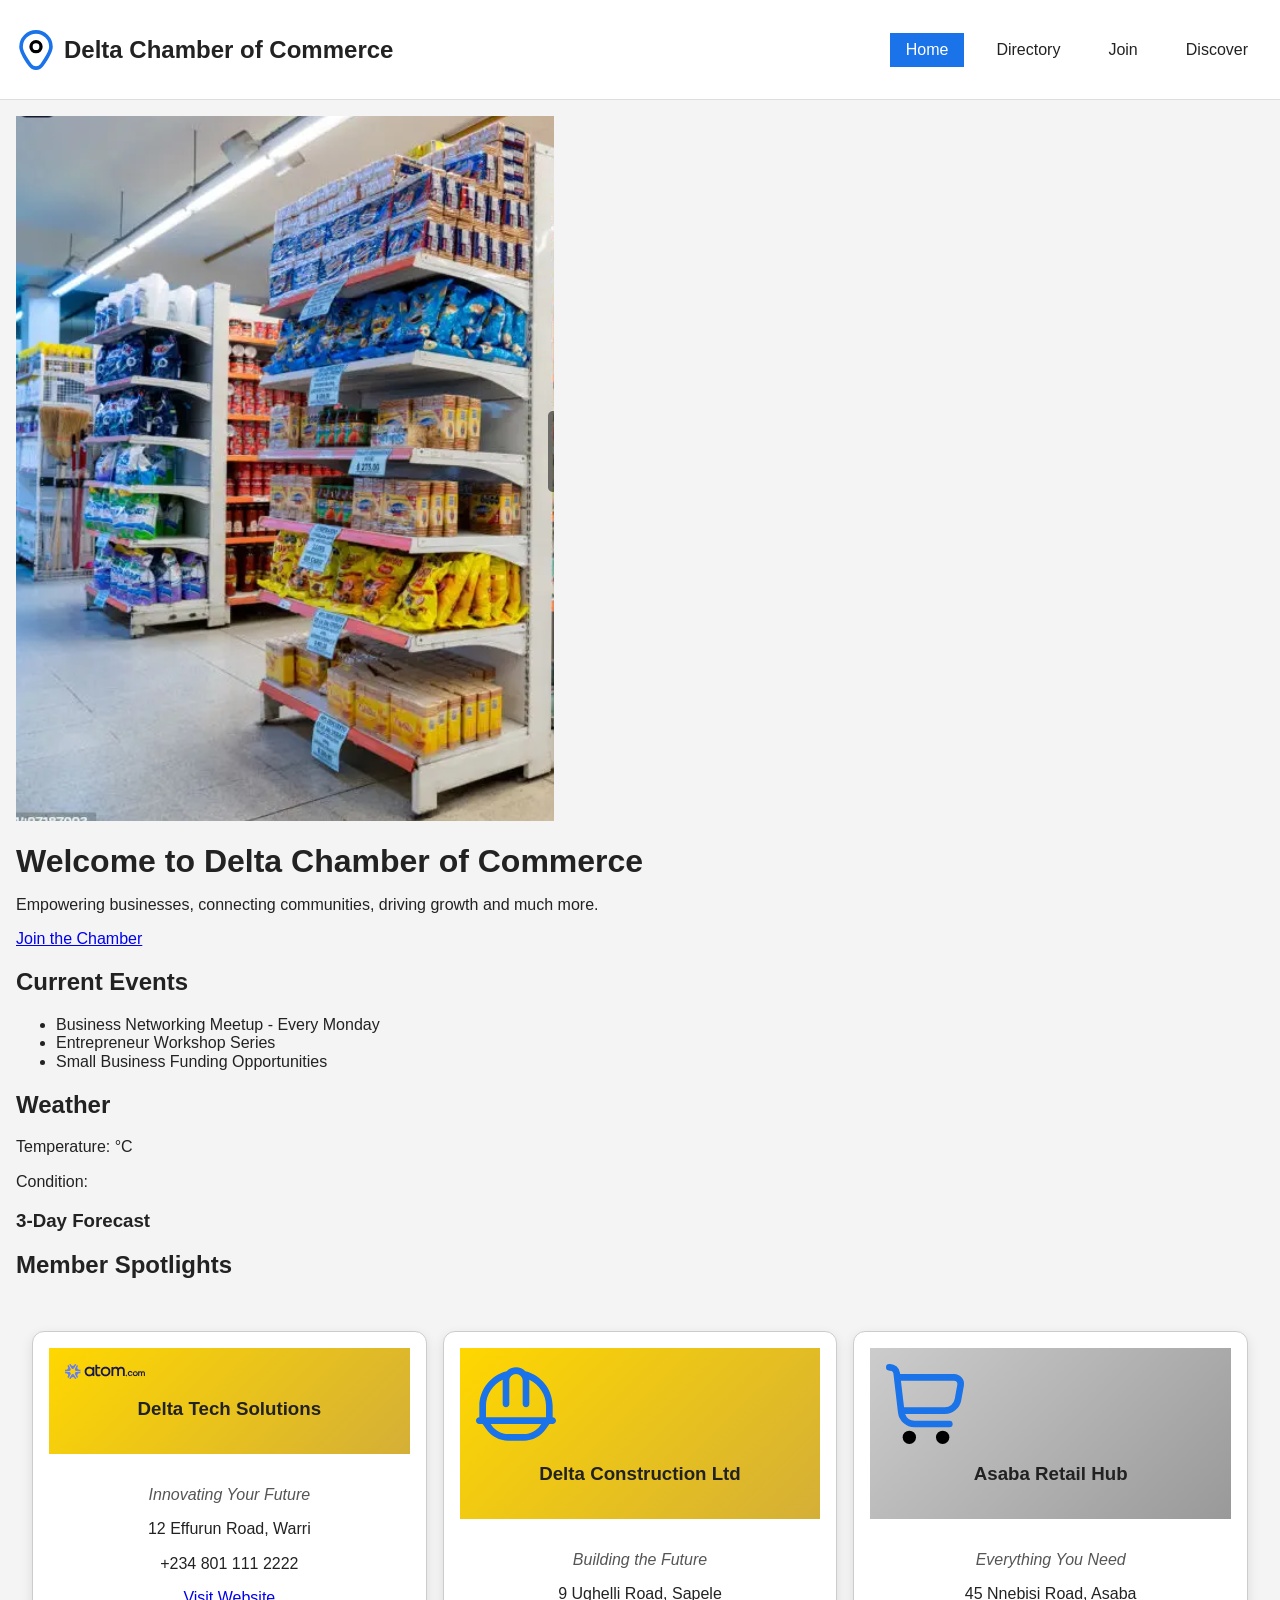
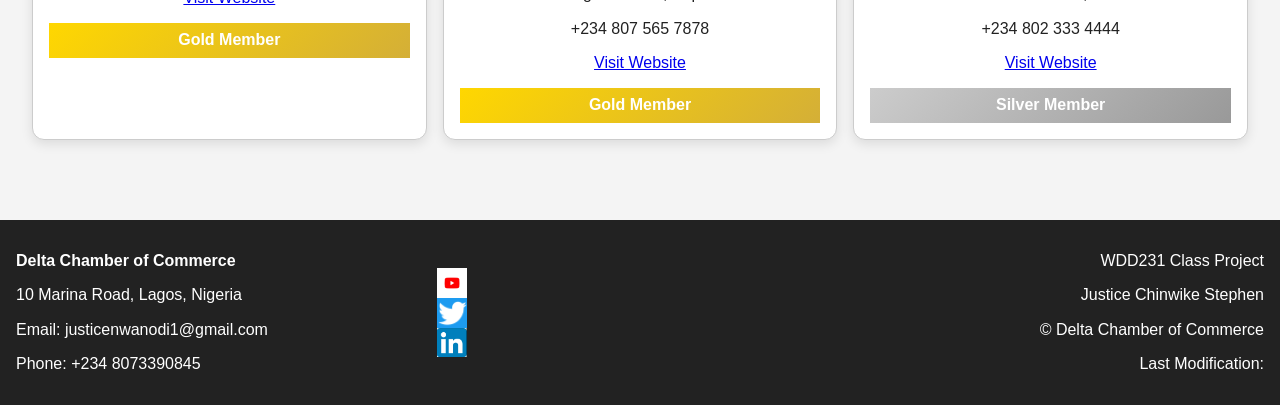
==== chamber/index.html @ 983a85c6 "update" ====
<!DOCTYPE html>
<html lang="en">
<head>
    <meta charset="UTF-8">
    <meta name="viewport" content="width=device-width, initial-scale=1.0">

    <!-- Title & SEO -->
    <title>Delta Chamber of Commerce - Home</title>
    <meta name="description" content="Welcome to Delta Chamber of Commerce - supporting local businesses and economic growth.">
    <meta name="author" content="Justice Chinwike Stephen">

    <!-- Favicon -->
    <link rel="icon" href="images/marker.svg">

    <!-- Open Graph -->
    <meta property="og:title" content="Delta Chamber of Commerce Home">
    <meta property="og:description" content="Connecting businesses and opportunities in Delta.">
    <meta property="og:image" content="images/social-preview.jpg">
    <meta property="og:url" content="https://yourdomain.com/chamber/index.html">

    <!-- CSS Files -->
    <link rel="stylesheet" href="styles/normalize.css">
    <link rel="stylesheet" href="styles/small.css">
    <link rel="stylesheet" href="styles/large.css">

    <!-- JavaScript -->
    <script src="scripts/weather.js" defer></script>
    <script src="scripts/spotlights.js" defer></script>
    <script src="scripts/main.js"></script>
</head>

<body>

    <!-- HEADER -->
    <header>
        <div class="logo">
            <img src="images/marker.svg" alt="Delta Chamber Logo">
            <h2>Delta Chamber of Commerce</h2>
        </div>

        <button id="menuBtn">☰</button>

        <nav id="navMenu">
            <ul>
                <li><a href="index.html" class="active">Home</a></li>
                <li><a href="directory.html">Directory</a></li>
                <li><a href="join.html">Join</a></li>
                <li><a href="discover.html">Discover</a></li>
            </ul>
        </nav>
    </header>

    <!-- MAIN CONTENT (HOME PAGE) -->
    <main>

        <!-- HERO SECTION -->
        <section class="hero">
            <img src="images/spotlight-page.PNG" alt="City skyline">

            <div class="hero-text">
                <h1>Welcome to Delta Chamber of Commerce</h1>
                <p>Empowering businesses, connecting communities, driving growth and much more.</p>
                <a href="join.html" class="cta">Join the Chamber</a>
            </div>
        </section>

        <!-- EVENTS SECTION -->
        <section class="events">
            <h2>Current Events</h2>
            <ul>
                <li>Business Networking Meetup - Every Monday</li>
                <li>Entrepreneur Workshop Series</li>
                <li>Small Business Funding Opportunities</li>
            </ul>
        </section>

        <!-- WEATHER SECTION -->
        <section class="weather">
            <h2>Weather</h2>

            <div class="current-weather">
                <p>Temperature: <span id="temp"></span>°C</p>
                <p>Condition: <span id="description"></span></p>
            </div>

            <div class="forecast">
                <h3>3-Day Forecast</h3>
                <div id="forecast"></div>
            </div>
        </section>

        <!-- SPOTLIGHT SECTION -->
        <section class="spotlights">
            <h2>Member Spotlights</h2>
            <div id="spotlight-container"></div>
        </section>

    </main>

    <!-- FOOTER -->
    <footer>
        <div class="footer-container">

            <div class="contact">
                <p><strong>Delta Chamber of Commerce</strong></p>
                <p>10 Marina Road, Lagos, Nigeria</p>
                <p>Email: justicenwanodi1@gmail.com</p>
                <p>Phone: +234 8073390845</p>
            </div>

            <div class="social">
                <a href="#"><img src="images/youtube-logo.avif" alt="YouTube"></a>
                <a href="#"><img src="images/twitter-logo.PNG" alt="Twitter"></a>
                <a href="#"><img src="images/linkedin-logo.PNG" alt="LinkedIn"></a>
            </div>

            <div class="dev-info">
                <p>WDD231 Class Project</p>
                <p>Justice Chinwike Stephen</p>
                <p>&copy; <span id="year"></span> Delta Chamber of Commerce</p>
                <p>Last Modification: <span id="lastModified"></span></p>
            </div>

        </div>
    </footer>

</body>
</html>
---- chamber/styles/small.css ----
/* ===== ROOT VARIABLES ===== */
:root {
    --primary-color: #1a73e8;
    --secondary-color: #333;
    --background-color: #f4f4f4;
    --text-color: #222;
}

/* ===== GLOBAL ===== */
body {
    font-family: Arial, Helvetica, sans-serif;
    margin: 0;
    background-color: var(--background-color);
    color: var(--text-color);
}

img {
    max-width: 100%;
    display: block;
}

/* ===== HEADER ===== */
header {
    display: flex;
    justify-content: space-between;
    align-items: center;
    padding: 1rem;
    background: white;
    border-bottom: 1px solid #ddd;
}

.logo {
    display: flex;
    align-items: center;
    gap: 0.5rem;
}

.logo img {
    width: 40px;
    height: auto;
}

#menuBtn {
    font-size: 1.5rem;
    background: none;
    border: none;
    cursor: pointer;
}

/* ===== NAVIGATION ===== */
nav {
    display: none;
}

nav.open {
    display: block;
}

nav ul {
    list-style: none;
    padding: 0;
    margin: 0;
}

nav li {
    border-bottom: 1px solid #ddd;
}

nav a {
    display: block;
    padding: 0.75rem;
    text-decoration: none;
    color: var(--text-color);
}

nav a:hover,
nav a.active {
    background-color: var(--primary-color);
    color: white;
}

/* ===== MAIN ===== */
main {
    padding: 1rem;
}

h1 {
    margin-bottom: 1rem;
}

/* ===== VIEW TOGGLE ===== */
.view-toggle {
    display: flex;
    gap: 1rem;
    margin-bottom: 1rem;
}

.view-toggle button {
    padding: 0.5rem 1rem;
    border: none;
    background: var(--secondary-color);
    color: white;
    cursor: pointer;
}

/* ===== DIRECTORY ===== */
#directory.grid {
    display: grid;
    grid-template-columns: 1fr;
    gap: 1rem;
}

/* CARD STYLE */
.card {
    background: white;
    padding: 1rem;
    border-radius: 8px;
    box-shadow: 0 0 5px rgba(0,0,0,0.1);
    display: flex;
    align-items: center;
    gap: 1rem;
}

.card img {
    width: 80px;
    height: 80px;
    object-fit: contain;
    flex-shrink: 0;
}

.card h3 {
    margin: 0.5rem 0;
}

.card p {
    margin: 0.25rem 0;
}

/* ===== LIST VIEW ===== */
#directory.list {
    display: flex;
    flex-direction: column;
}

#directory.list .card {
    display: flex;
    gap: 1rem;
    align-items: center;
}

/* ===== FOOTER ===== */
footer {
    background: #222;
    color: white;
    padding: 1rem;
    margin-top: 2rem;
}

.footer-container {
    display: flex;
    flex-direction: column;
    gap: 1rem;
}

footer img {
    width: 30px;
}

/*===== Home page Styling =====*/
#navMenu {
    display: none;
}

#navMenu.open {
    display: block;
}

/* Spotlight cards */
.spotlight-card {
    border: 1px solid #ccc;
    padding: 1rem;
    margin: 1rem 0;
    text-align: center;
}

.spotlight-card img {
    max-width: 100px;
}

/* SPOTLIGHT GRID */
#spotlight-container {
    display: grid;
    gap: 1rem;
    padding: 1rem;
}

/* DESKTOP VIEW */
@media (min-width: 768px) {
    #spotlight-container {
        grid-template-columns: repeat(3, 1fr);
    }
}

/* CARD STYLE */
.spotlight-card {
    border-radius: 12px;
    overflow: hidden;
    background: #fff;
    box-shadow: 0 4px 12px rgba(0,0,0,0.1);
    transition: transform 0.3s ease, box-shadow 0.3s ease;
}

/* HOVER EFFECT */
.spotlight-card:hover {
    transform: translateY(-5px);
    box-shadow: 0 8px 20px rgba(0,0,0,0.15);
}

/* HEADER */
.card-header {
    text-align: center;
    padding: 1rem;
}

.card-header img {
    max-width: 80px;
    margin-bottom: 0.5rem;
}

/* BODY */
.card-body {
    padding: 1rem;
    text-align: center;
}

.card-body .tagline {
    font-style: italic;
    color: #555;
    margin-bottom: 0.5rem;
}

/* FOOTER */
.card-footer {
    text-align: center;
    padding: 0.5rem;
    font-weight: bold;
    color: #fff;
}

/* GOLD STYLE */
.gold {
    background: linear-gradient(135deg, gold, #d4af37);
}

/* SILVER STYLE */
.silver {
    background: linear-gradient(135deg, #ccc, #999);
}
---- chamber/styles/large.css ----
@media (min-width: 768px) {

    /* ===== NAVIGATION ===== */
    #menuBtn {
        display: none;
    }

    nav {
        display: block !important;
    }

    nav ul {
        display: flex;
        gap: 1rem;
    }

    nav li {
        border: none;
    }

    nav a {
        padding: 0.5rem 1rem;
    }

    /* ===== DIRECTORY GRID ===== */
    #directory.grid {
        grid-template-columns: repeat(3, 1fr);
    }

    /* ===== FOOTER ===== */
    .footer-container {
        flex-direction: row;
        justify-content: space-between;
        align-items: center;
    }

    .contact, .social, .dev-info {
        flex: 1;
    }

    .social {
        text-align: center;
    }

    .dev-info {
        text-align: right;
    }
}
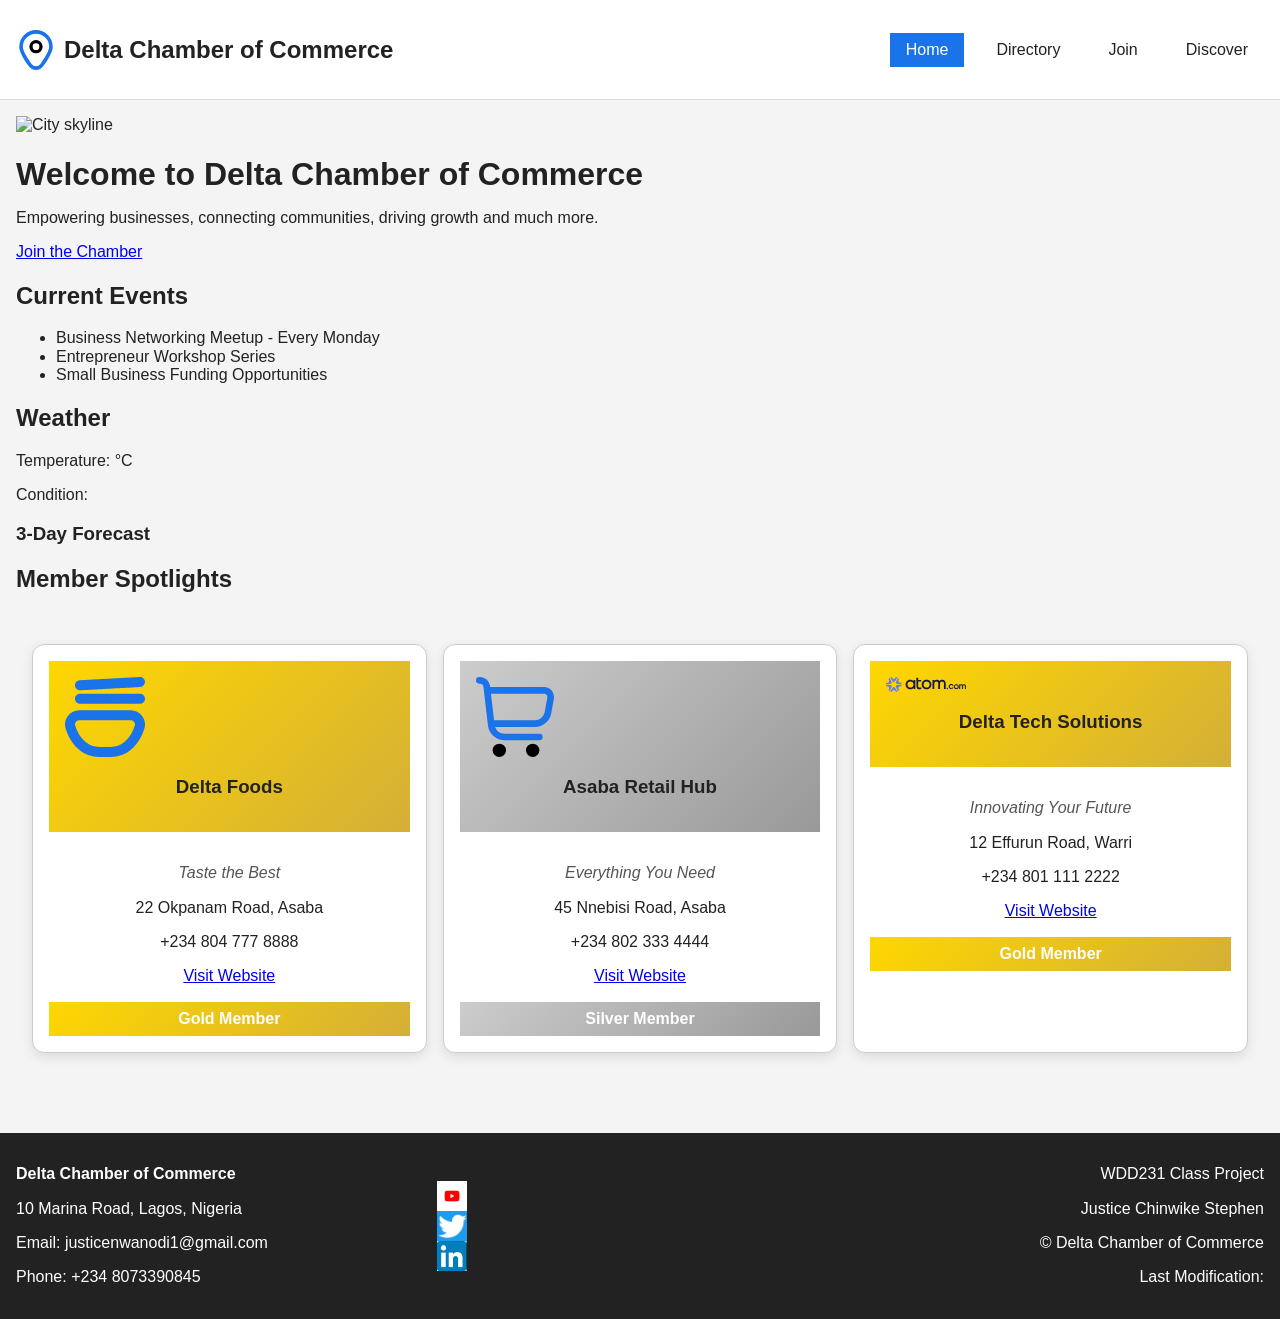
==== commit 8bdc74cf: "update" ====
--- a/chamber/index.html
+++ b/chamber/index.html
@@ -55,7 +55,7 @@
 
         <!-- HERO SECTION -->
         <section class="hero">
-            <img src="images/spotlight-page.PNG" alt="City skyline">
+            <img src="images/spotlight-page.png" alt="City skyline">
 
             <div class="hero-text">
                 <h1>Welcome to Delta Chamber of Commerce</h1>
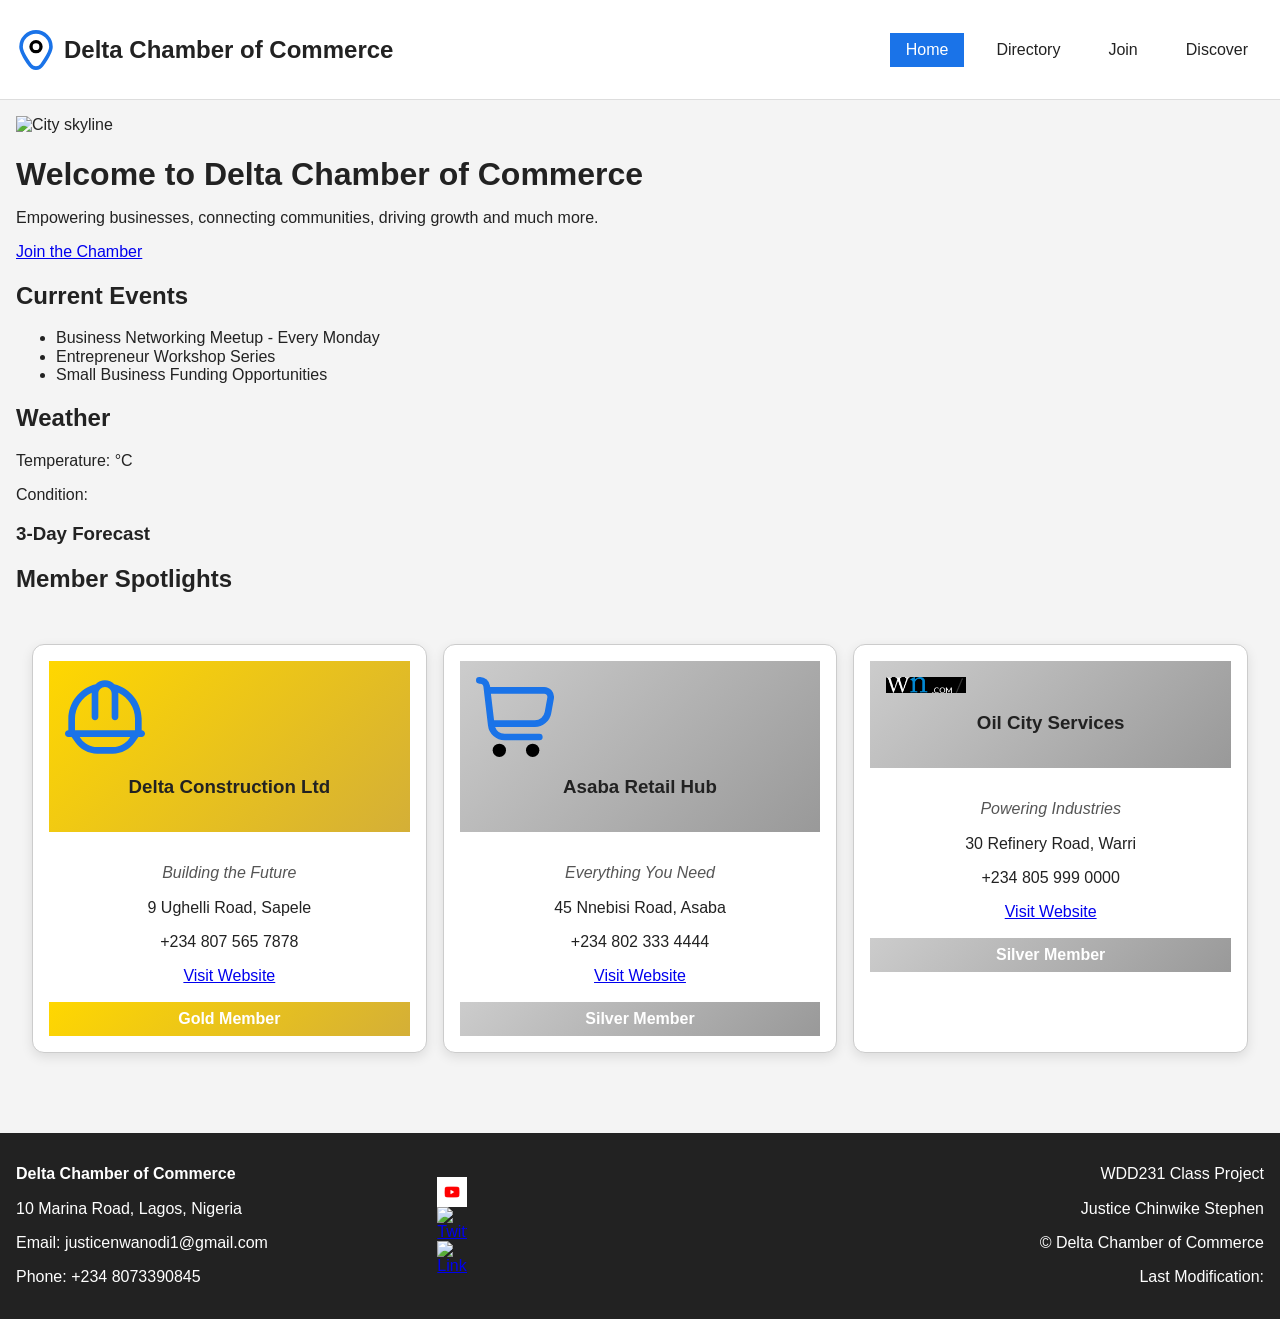
==== commit 775b322e: "update" ====
--- a/chamber/index.html
+++ b/chamber/index.html
@@ -110,8 +110,8 @@
 
             <div class="social">
                 <a href="#"><img src="images/youtube-logo.avif" alt="YouTube"></a>
-                <a href="#"><img src="images/twitter-logo.PNG" alt="Twitter"></a>
-                <a href="#"><img src="images/linkedin-logo.PNG" alt="LinkedIn"></a>
+                <a href="#"><img src="images/twitter-logo.png" alt="Twitter"></a>
+                <a href="#"><img src="images/linkedin-logo.png" alt="LinkedIn"></a>
             </div>
 
             <div class="dev-info">
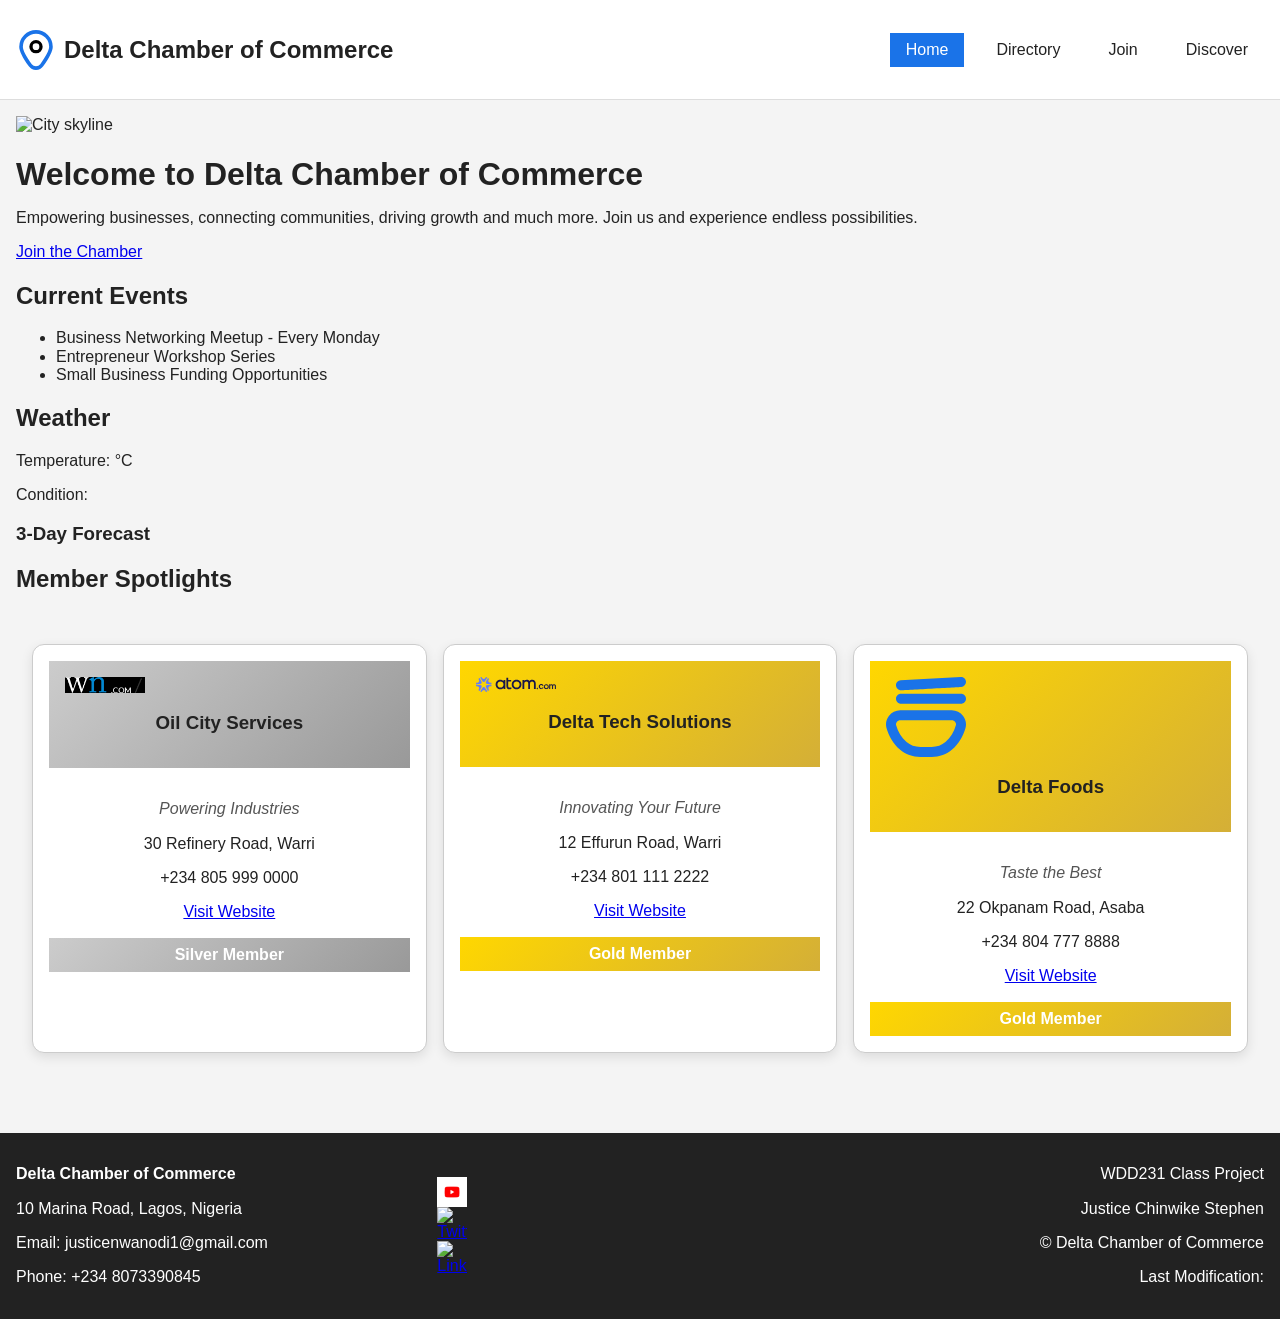
==== commit df3425c9: "update" ====
--- a/chamber/index.html
+++ b/chamber/index.html
@@ -59,7 +59,7 @@
 
             <div class="hero-text">
                 <h1>Welcome to Delta Chamber of Commerce</h1>
-                <p>Empowering businesses, connecting communities, driving growth and much more.</p>
+                <p>Empowering businesses, connecting communities, driving growth and much more. Join us and experience endless possibilities.</p>
                 <a href="join.html" class="cta">Join the Chamber</a>
             </div>
         </section>
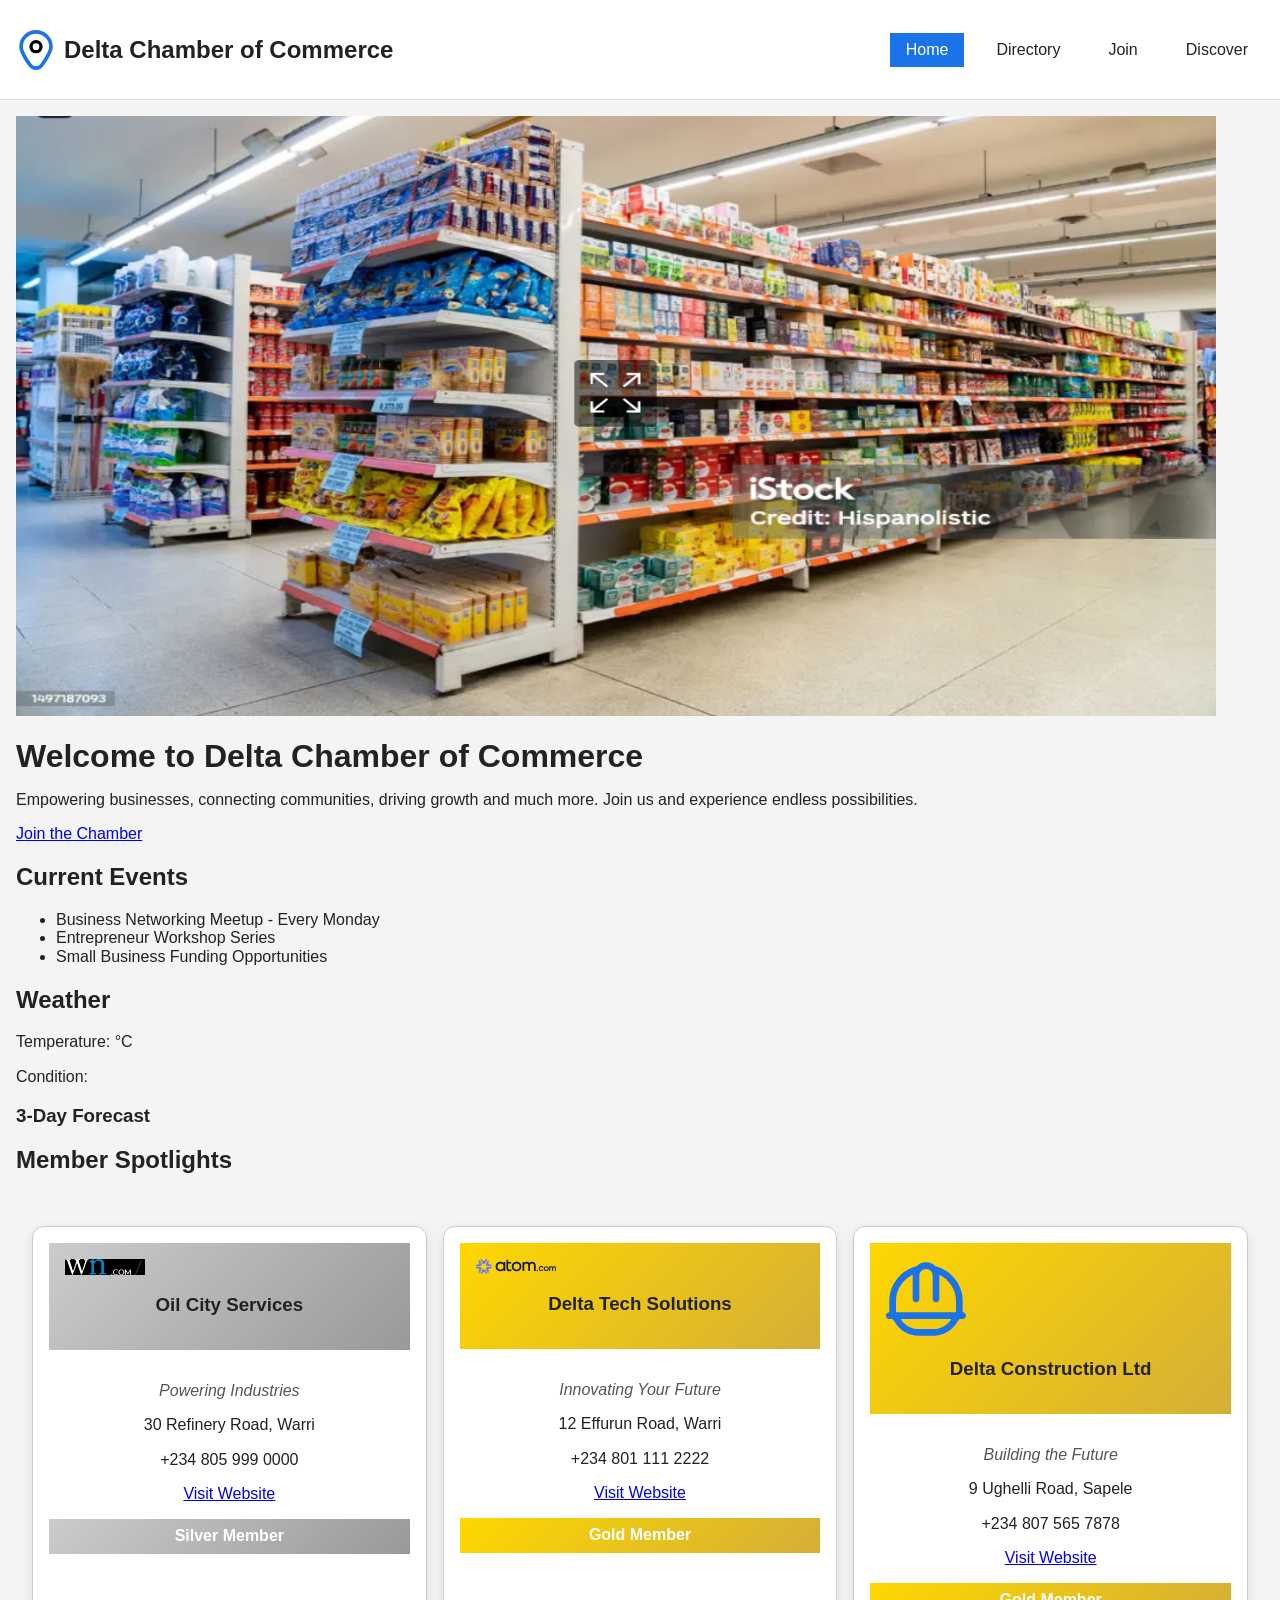
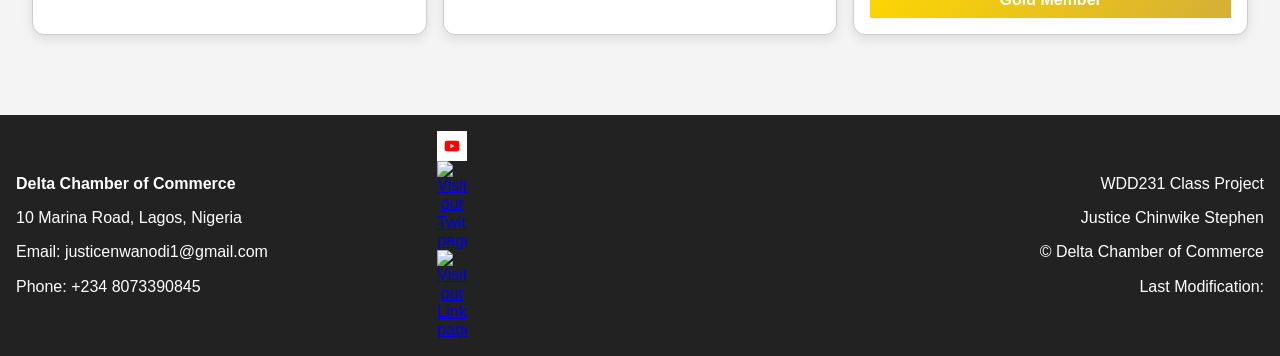
==== commit 815b8a62: "update" ====
--- a/chamber/index.html
+++ b/chamber/index.html
@@ -55,7 +55,7 @@
 
         <!-- HERO SECTION -->
         <section class="hero">
-            <img src="images/spotlight-page.png" alt="City skyline">
+            <img src="images/delta-spotlight.png" alt="City skyline of Delta" width="1200" height="600" fetchpriority="high">
 
             <div class="hero-text">
                 <h1>Welcome to Delta Chamber of Commerce</h1>
@@ -109,10 +109,18 @@
             </div>
 
             <div class="social">
-                <a href="#"><img src="images/youtube-logo.avif" alt="YouTube"></a>
-                <a href="#"><img src="images/twitter-logo.png" alt="Twitter"></a>
-                <a href="#"><img src="images/linkedin-logo.png" alt="LinkedIn"></a>
-            </div>
+                <a href="https://www.youtube.com/" target="_blank" rel="noopener">
+                   <img src="images/youtube-logo.avif" alt="Visit our YouTube channel">
+                </a>
+
+                <a href="https://twitter.com/" target="_blank" rel="noopener">
+                   <img src="images/twitter-logo.png" alt="Visit our Twitter page">
+                </a>
+
+                <a href="https://www.linkedin.com/in/justice-nwanodi-9560a5267/" target="_blank" rel="noopener">
+                   <img src="images/linkedin-logo.png" alt="Visit our LinkedIn page">
+                </a>
+           </div>
 
             <div class="dev-info">
                 <p>WDD231 Class Project</p>
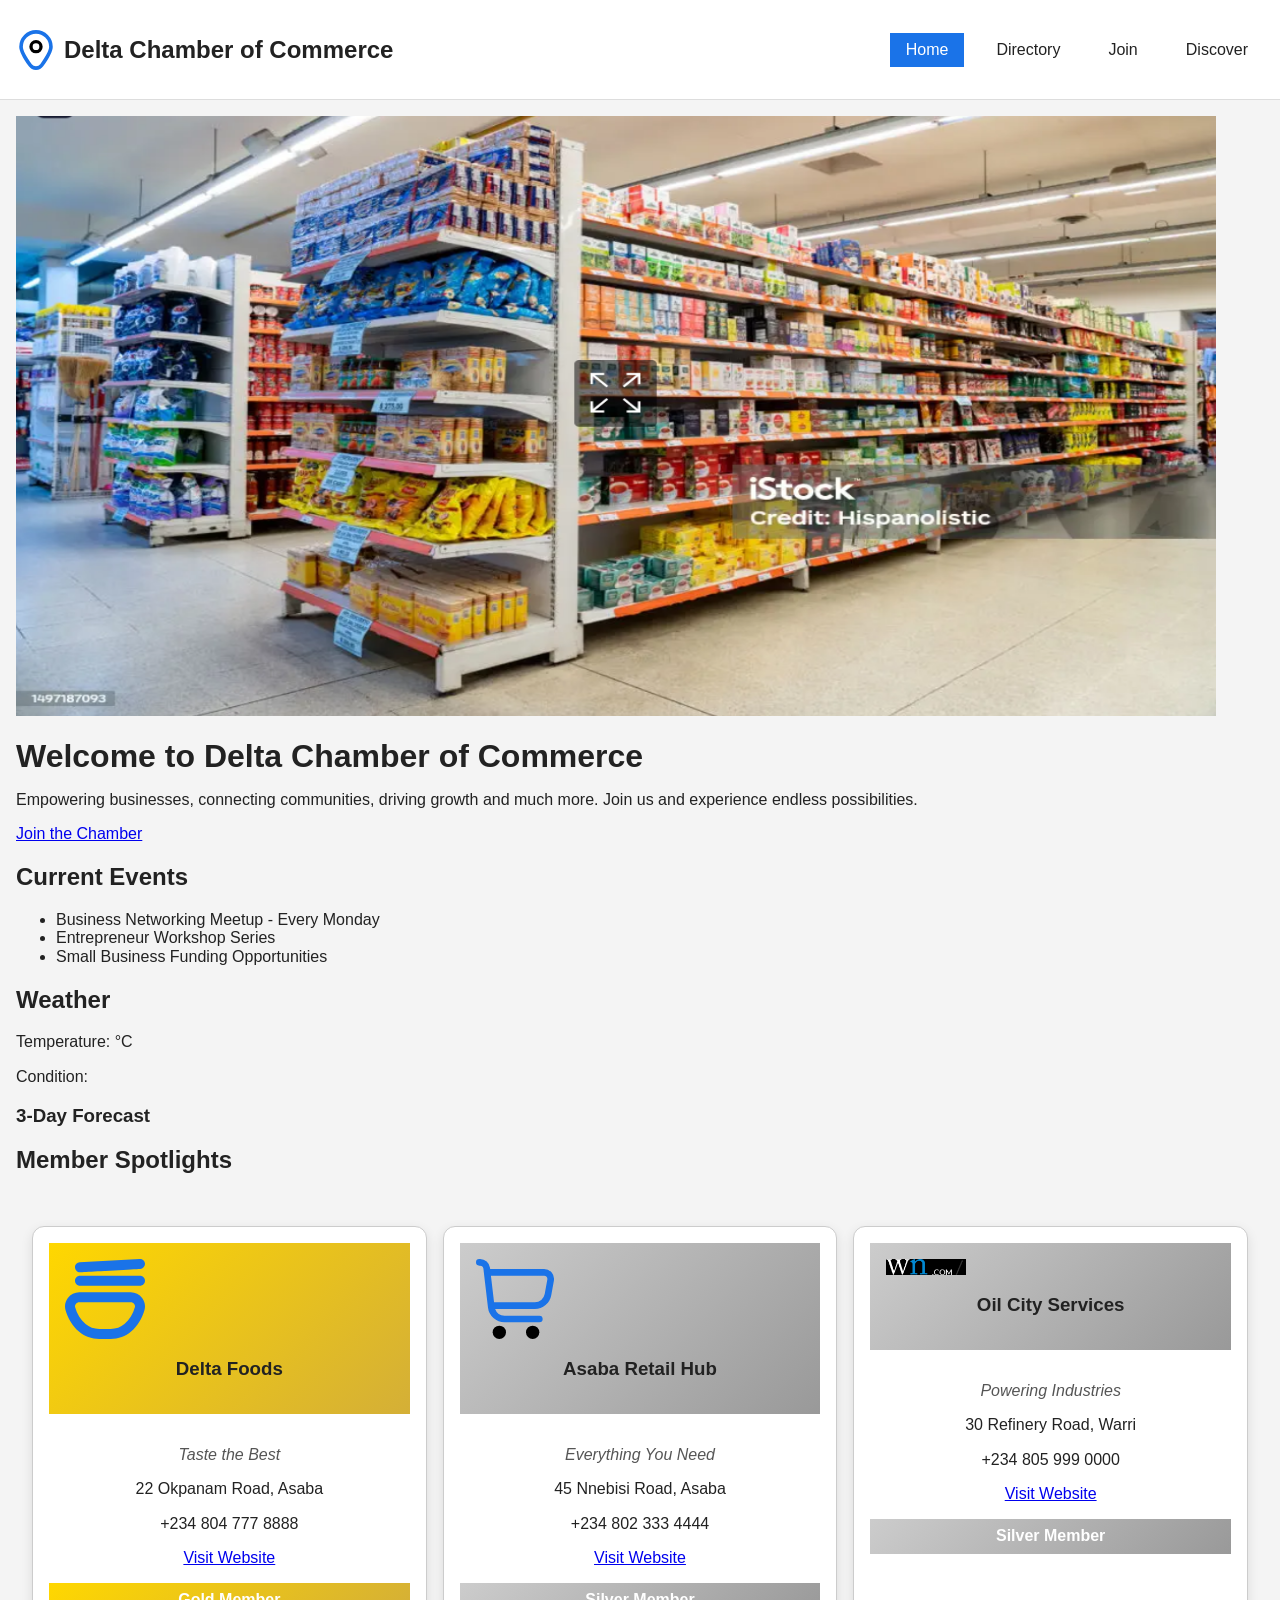
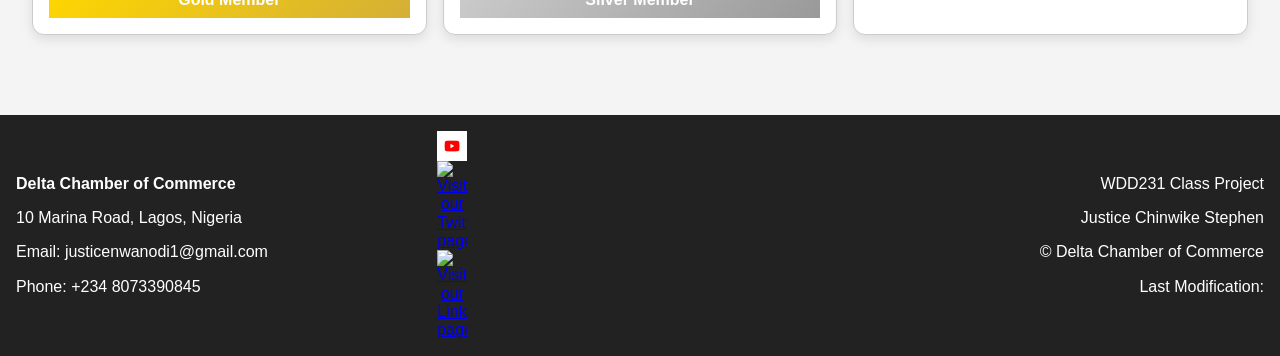
==== commit ff4daa43: "update" ====
--- a/chamber/index.html
+++ b/chamber/index.html
@@ -17,6 +17,12 @@
     <meta property="og:description" content="Connecting businesses and opportunities in Delta.">
     <meta property="og:image" content="images/social-preview.jpg">
     <meta property="og:url" content="https://yourdomain.com/chamber/index.html">
+    <!-- Google Fonts Preconnect -->
+    <link rel="preconnect" href="https://fonts.googleapis.com">
+    <link rel="preconnect" href="https://fonts.gstatic.com" crossorigin>
+
+    <!-- Google Fonts Stylesheet -->
+    <link href="https://fonts.googleapis.com/css2?family=Roboto:wght@300;400;500;700&display=swap" rel="stylesheet">
 
     <!-- CSS Files -->
     <link rel="stylesheet" href="styles/normalize.css">
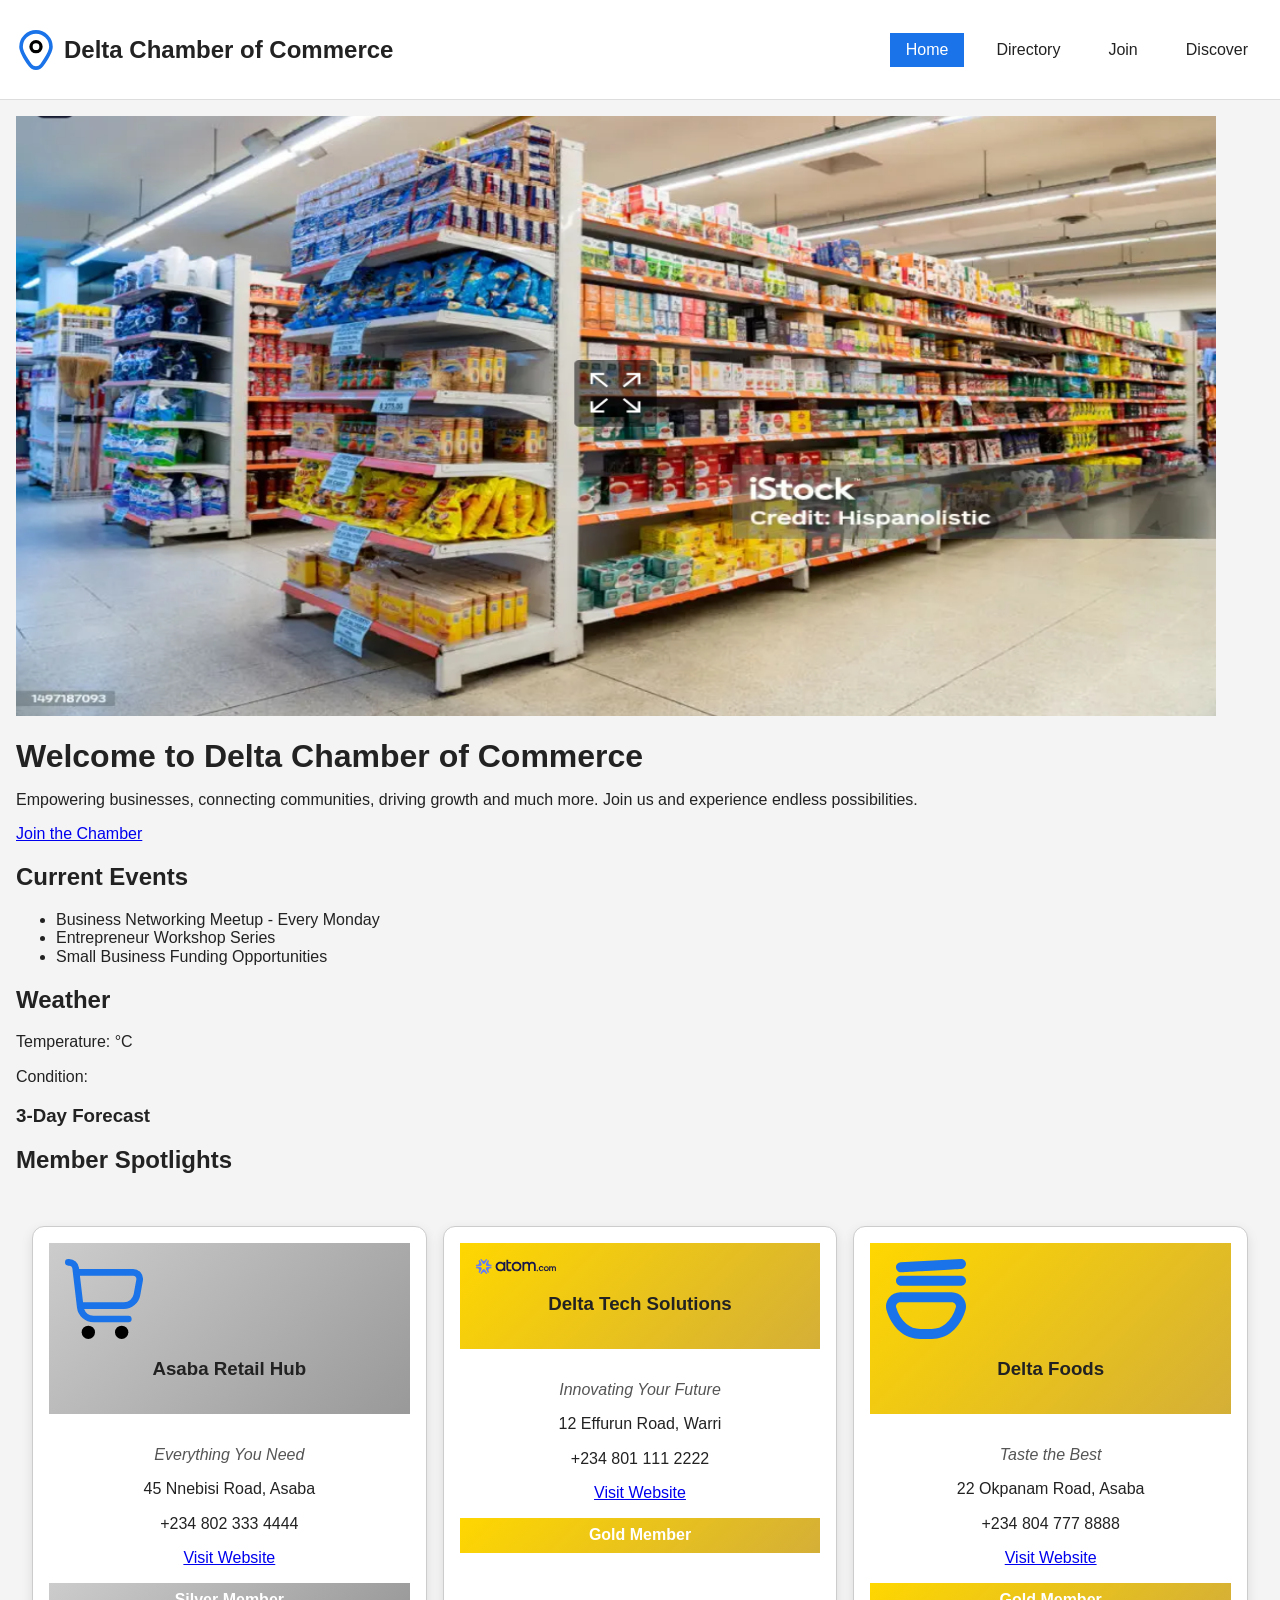
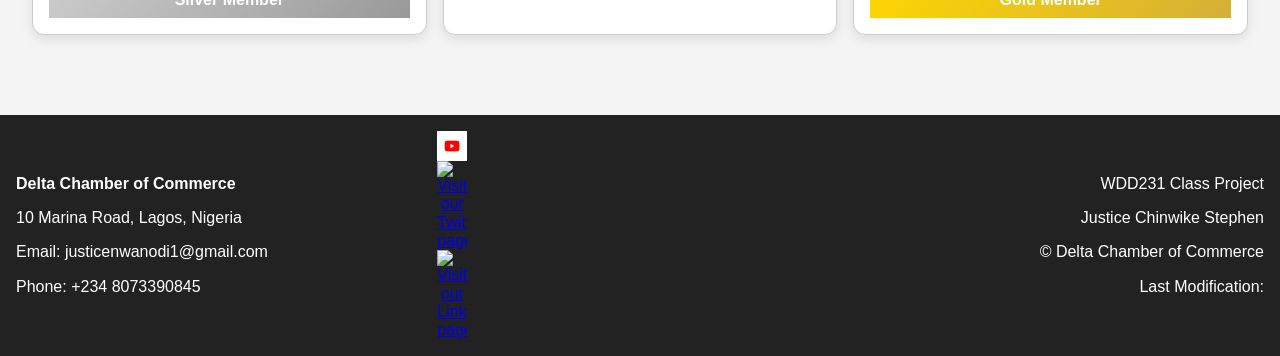
==== commit 38248ded: "update" ====
--- a/chamber/index.html
+++ b/chamber/index.html
@@ -113,7 +113,8 @@
                 <p>Email: justicenwanodi1@gmail.com</p>
                 <p>Phone: +234 8073390845</p>
             </div>
-
+            
+            <!--Social Media-->
             <div class="social">
                 <a href="https://www.youtube.com/" target="_blank" rel="noopener">
                    <img src="images/youtube-logo.avif" alt="Visit our YouTube channel">
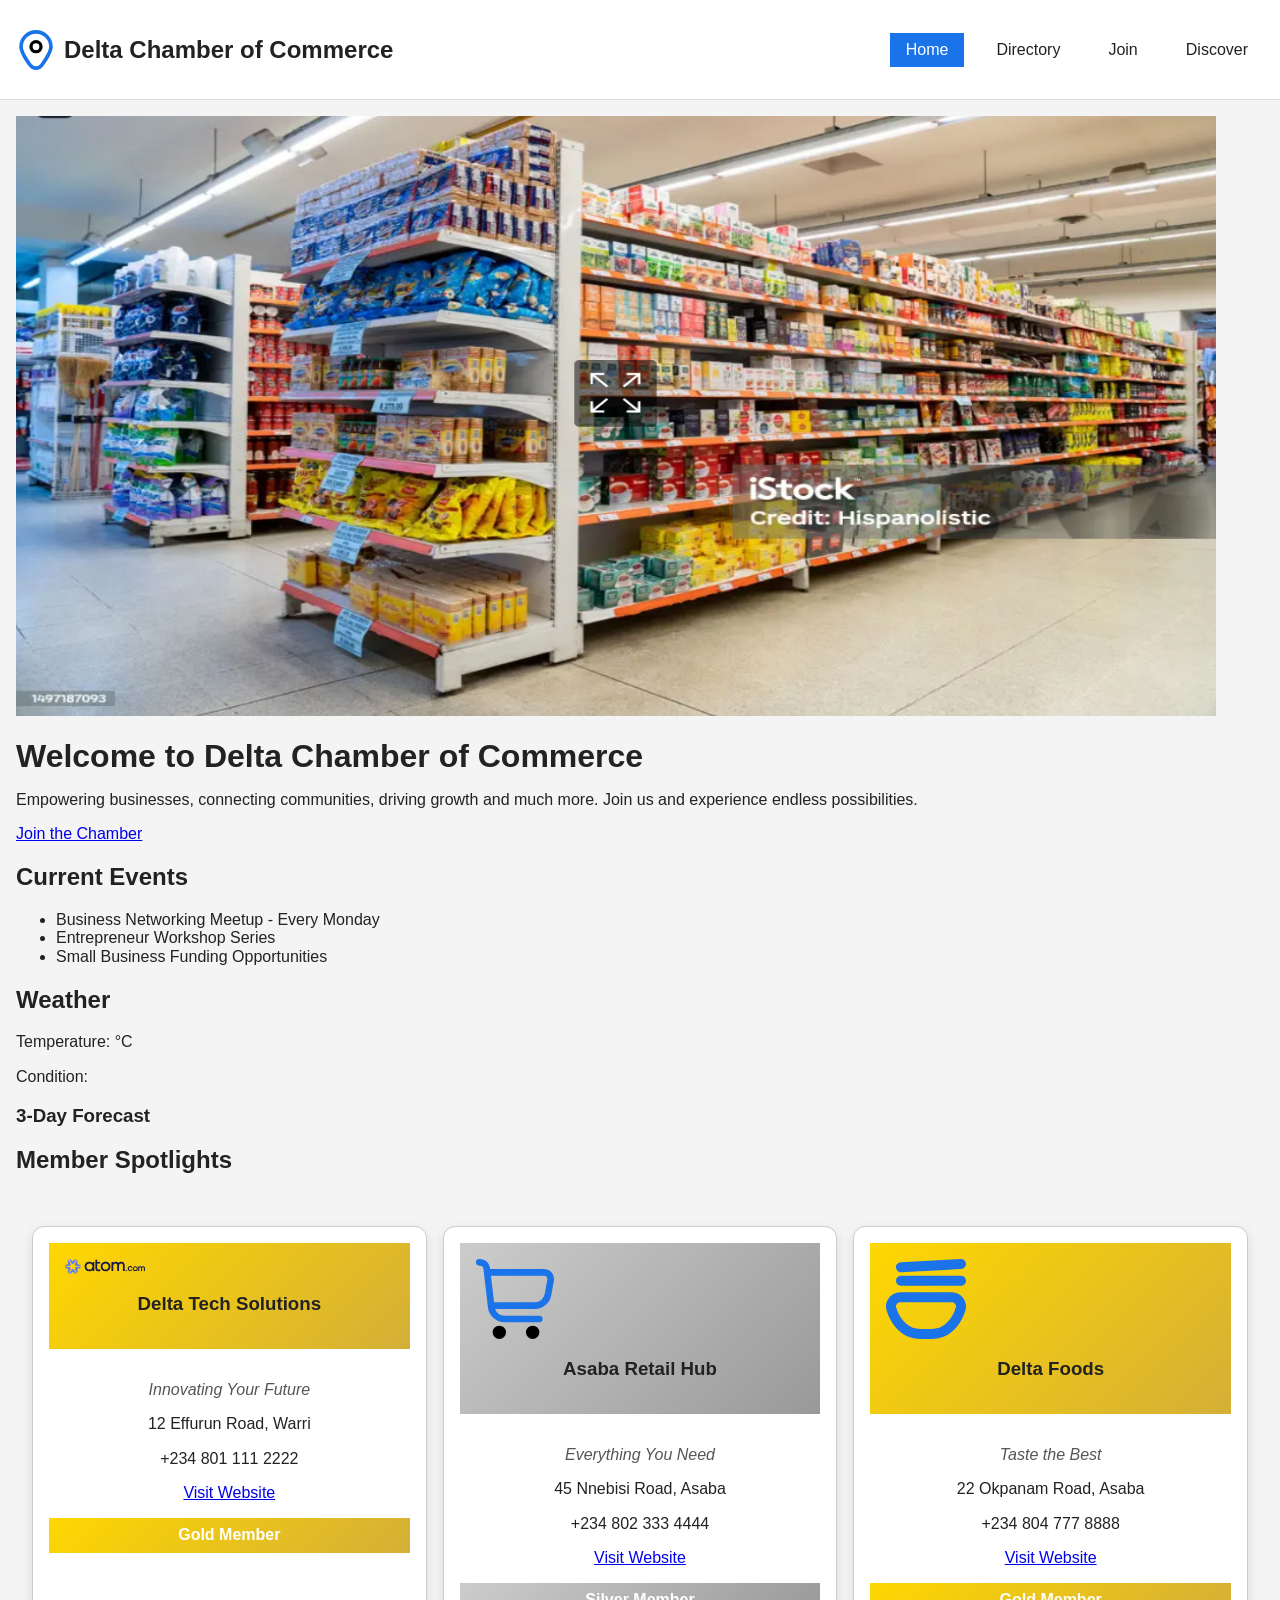
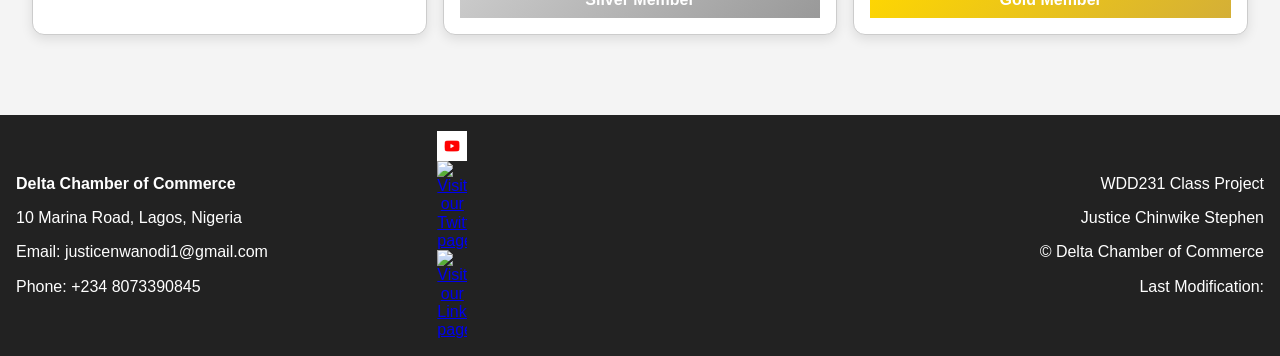
==== commit 3efb9c51: "update" ====
--- a/chamber/index.html
+++ b/chamber/index.html
@@ -13,9 +13,9 @@
     <link rel="icon" href="images/marker.svg">
 
     <!-- Open Graph -->
-    <meta property="og:title" content="Delta Chamber of Commerce Home">
-    <meta property="og:description" content="Connecting businesses and opportunities in Delta.">
-    <meta property="og:image" content="images/social-preview.jpg">
+    <meta property="og:title" content="Delta Chamber of Commerce Home | Business Growth & Networking Hub">
+    <meta property="og:description" content="Join the Delta Chamber of Commerce to connect with local businesses, access networking opportunities, and grow your business in a thriving community.">
+    <meta property="og:image" content="https://yourdomain.com/chamber/images/social-preview.jpg">
     <meta property="og:url" content="https://yourdomain.com/chamber/index.html">
     <!-- Google Fonts Preconnect -->
     <link rel="preconnect" href="https://fonts.googleapis.com">
--- a/chamber/styles/small.css
+++ b/chamber/styles/small.css
@@ -255,4 +255,130 @@
 /* SILVER STYLE */
 .silver {
     background: linear-gradient(135deg, #ccc, #999);
+}
+
+
+/*===== Join Page Styling =====*/
+/* MEMBERSHIP CARDS */
+.membership-cards {
+    display: grid;
+    gap: 1rem;
+    margin-top: 2rem;
+}
+
+.card {
+    padding: 1rem;
+    border-radius: 10px;
+    background: #fff;
+    box-shadow: 0 4px 10px rgba(0,0,0,0.1);
+    text-align: center;
+
+    /* Animation */
+    opacity: 0;
+    transform: translateY(20px);
+    animation: fadeIn 1s forwards;
+}
+
+/* Delay animation for each card */
+.card:nth-child(1) { animation-delay: 0.2s; }
+.card:nth-child(2) { animation-delay: 0.4s; }
+.card:nth-child(3) { animation-delay: 0.6s; }
+.card:nth-child(4) { animation-delay: 0.8s; }
+
+/* Animation keyframes */
+@keyframes fadeIn {
+    to {
+        opacity: 1;
+        transform: translateY(0);
+    }
+}
+
+/* MODAL */
+.modal {
+    display: none;
+    position: fixed;
+    top: 0;
+    left: 0;
+    width: 100%;
+    height: 100%;
+    background: rgba(0,0,0,0.5);
+}
+
+.modal-content {
+    background: #fff;
+    margin: 10% auto;
+    padding: 1rem;
+    width: 80%;
+    max-width: 400px;
+    border-radius: 10px;
+}
+
+.close {
+    float: right;
+    cursor: pointer;
+    font-size: 20px;
+}
+
+/* Form Section */
+/* FORM LAYOUT */
+.join-form {
+    display: flex;
+    flex-direction: column;
+    gap: 1rem;
+    padding: 1rem;
+}
+
+/* FORM GROUP */
+.form-group label {
+    display: flex;
+    flex-direction: column;
+    font-weight: 500;
+}
+
+/* INPUTS */
+.join-form input,
+.join-form select,
+.join-form textarea {
+    padding: 0.5rem;
+    border-radius: 6px;
+    border: 1px solid #ccc;
+    margin-top: 0.3rem;
+    font-size: 1rem;
+}
+
+/* FOCUS EFFECT */
+.join-form input:focus,
+.join-form select:focus,
+.join-form textarea:focus {
+    outline: none;
+    border-color: #0077cc;
+}
+
+/* BUTTON */
+.submit-btn {
+    background: #0077cc;
+    color: #fff;
+    border: none;
+    padding: 0.7rem;
+    border-radius: 6px;
+    cursor: pointer;
+    font-size: 1rem;
+}
+
+.submit-btn:hover {
+    background: #005fa3;
+}
+
+/* Join Page Styling*/
+.thankyou {
+    max-width: 600px;
+    margin: 2rem auto;
+    padding: 1rem;
+    background: #fff;
+    border-radius: 10px;
+    box-shadow: 0 4px 10px rgba(0,0,0,0.1);
+}
+
+.thankyou p {
+    margin: 0.5rem 0;
 }
